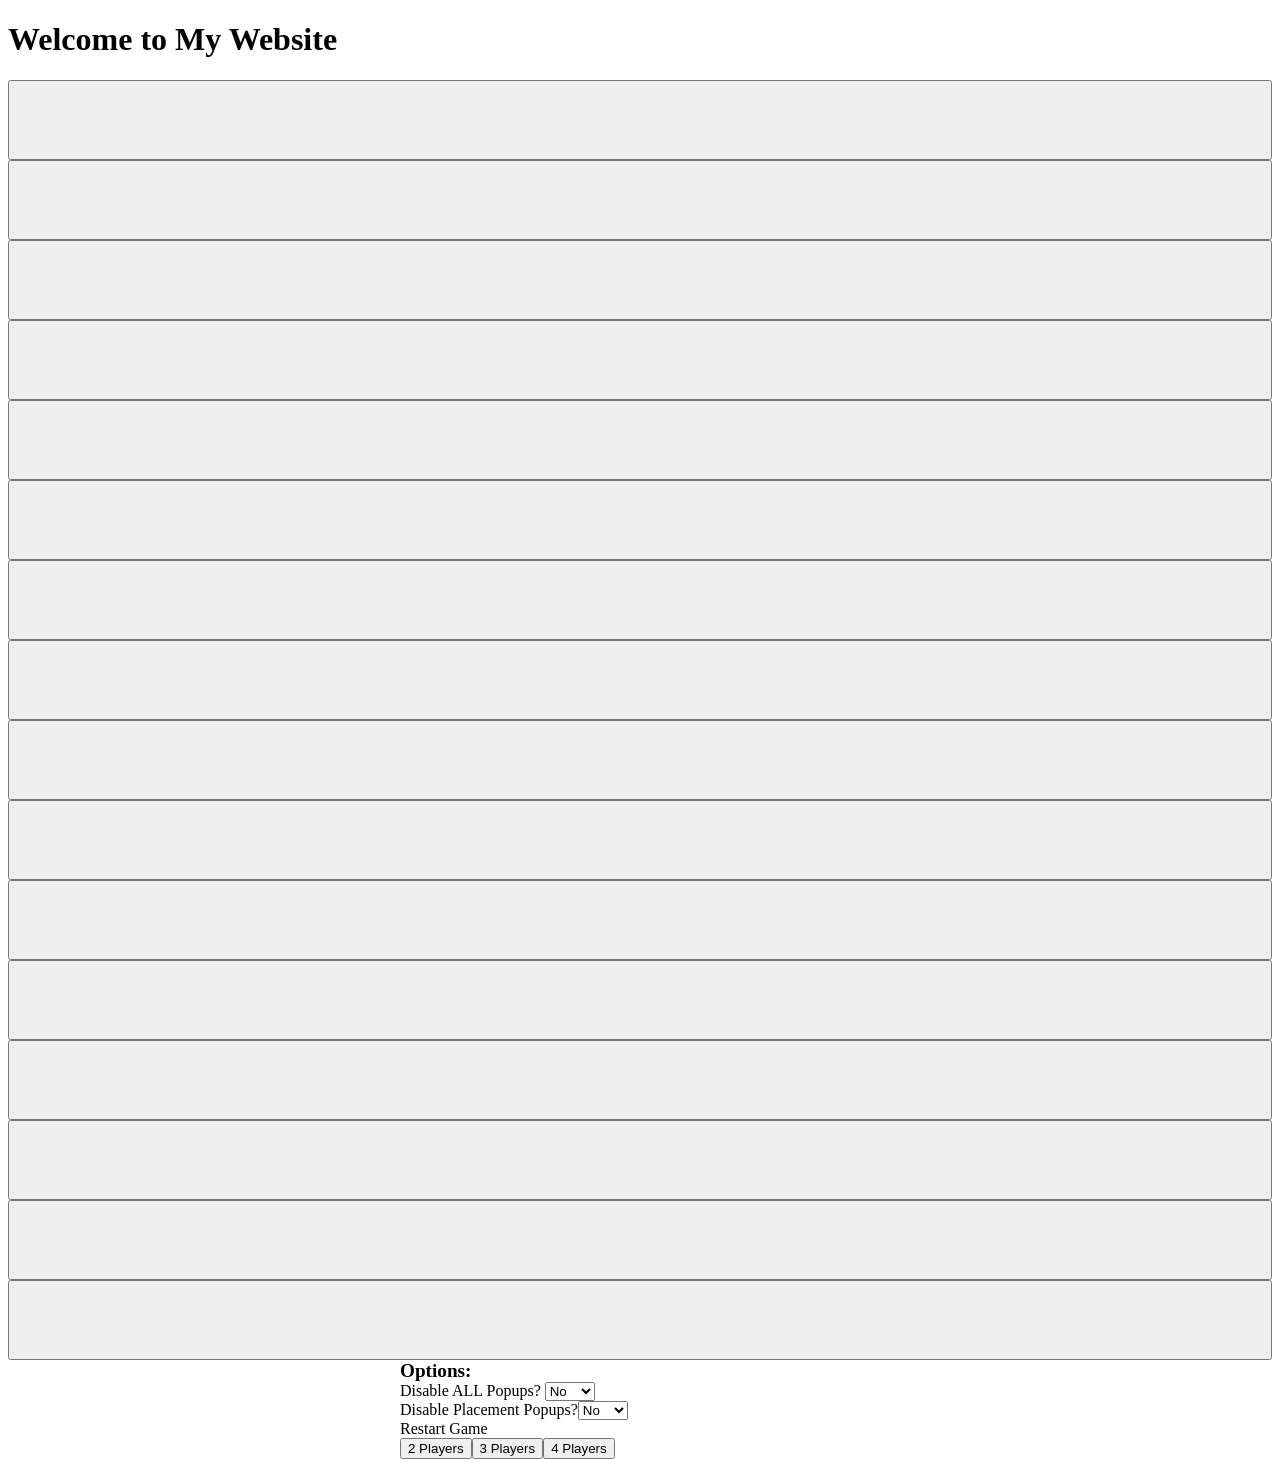
==== frontend/game.html @ 6bd7d8ab "Basic Setup for Menu Frontend For quicker checks locally to make sure it functions add CheckUpdateBo" ====
<!DOCTYPE html>
<html lang="en">
	<head>
		<meta charset="UTF-8">
		<meta name="viewport" content="width=device-width, initial-scale=1.0">
		<meta http-equiv="X-UA-Compatible" content="ie=edge">
		<title>My Website</title>
		<link rel="stylesheet" href="css/style.css">
		<link rel="icon" href="./favicon.ico" type="image/x-icon">
	</head>
	<body>
		<main>
		<h1>Welcome to My Website</h1>
		<!-- 
		<div>
			<button onclick="GetFetch()">
				Get in Console
			</button>
			<button onclick="MoveRequest(1,1,1)">
				Post 1,1,1
			</button>
		</div> -->

	<div id="field">
		<div>
			<div id="board"></div>
		</div>
		<div class="sideblock">
			<div id="ui_side" class="side-options">
				<div class="option_title">Options:</div>
				<form id="option_side">
					<div>
						Disable ALL Popups?
						<select id="skip_all_popup">
							<option>No</option>
							<option>Yes</option>
						</select>
					</div>
				</form>
				<div>
					Restart Game
				</div>
				<div id="reset_buttons"></div>
			</div>
		</div>
	</div>
	
		<script type="module"	src="./script/buildUI.js"></script>
		<script type="module"	src="./script/buildBoard.js"></script>
		<script type="module"	src="./script/confirmWindow.js"></script>

		</main>
	</body>
</html>
---- frontend/css/style.css ----
#field *:child {
	/*
	display:inline-table;
	*/
}
.option_title{
	font-size:120%;
	font-weight:bold;
}

#board {
    display: grid;
	/*
    grid-template-columns: repeat(4, 80px);
	*/
}
.board {
    display: grid;
    grid-template-columns: repeat(4, 80px);
    gap: 4px;
    padding: 5px;
}

.cell {
    height: 80px;
}
.invisible{
	height:1px;
	width:1px;
	opacity:0.5;
}
.sideblock{
	position:absolute;
	max-width:50%;
}
.sideblock:nth-of-type(2){
	left:400px;
}
#ui_side{
	width:300px;
}
#ui_side select {
	width:50px;
}
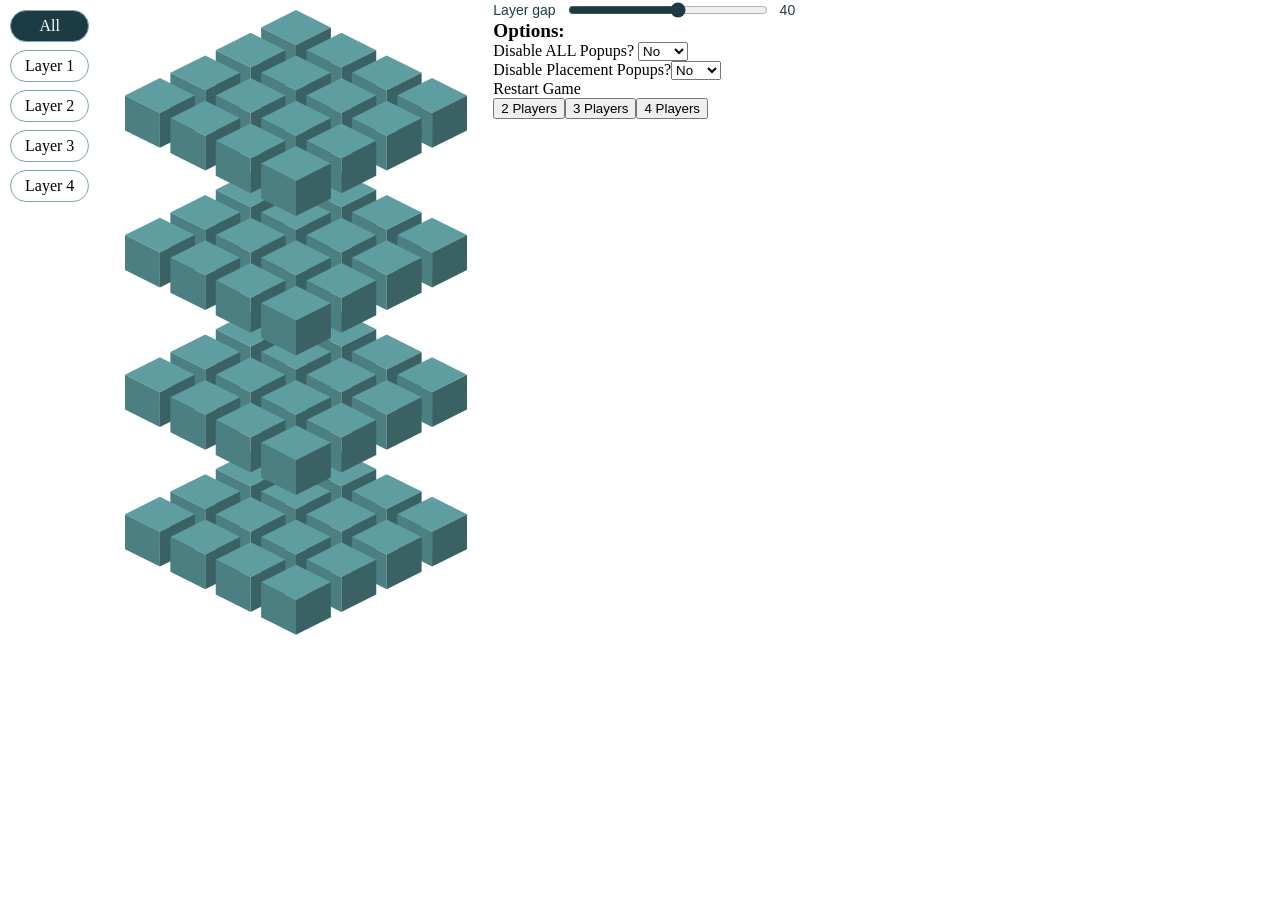
==== commit 7f982549: "wip: replace game page with 3D game view - Move the prototype from testpage.html into game.html (tes" ====
--- a/frontend/game.html
+++ b/frontend/game.html
@@ -1,54 +1,58 @@
 <!DOCTYPE html>
 <html lang="en">
-	<head>
-		<meta charset="UTF-8">
-		<meta name="viewport" content="width=device-width, initial-scale=1.0">
-		<meta http-equiv="X-UA-Compatible" content="ie=edge">
-		<title>My Website</title>
-		<link rel="stylesheet" href="css/style.css">
-		<link rel="icon" href="./favicon.ico" type="image/x-icon">
-	</head>
-	<body>
-		<main>
-		<h1>Welcome to My Website</h1>
-		<!-- 
-		<div>
-			<button onclick="GetFetch()">
-				Get in Console
-			</button>
-			<button onclick="MoveRequest(1,1,1)">
-				Post 1,1,1
-			</button>
-		</div> -->
 
-	<div id="field">
-		<div>
-			<div id="board"></div>
-		</div>
-		<div class="sideblock">
-			<div id="ui_side" class="side-options">
-				<div class="option_title">Options:</div>
-				<form id="option_side">
+<head>
+	<meta charset="UTF-8">
+	<meta name="viewport" content="width=device-width, initial-scale=1.0">
+	<meta http-equiv="X-UA-Compatible" content="ie=edge">
+	<title>My Website</title>
+	<link rel="stylesheet" href="css/style.css">
+	<link rel="stylesheet" href="css/cubeStyle.css">
+	<link rel="icon" href="./favicon.ico" type="image/x-icon">
+</head>
+
+<body class="left"> <!-- i made css class for left center and right -->
+
+
+  <div Id="layer_toggles" class="controls"></div>
+
+  <div class="svg-container">
+    <svg class="svg" xmlns="http://www.w3.org/2000/svg"></svg>
+  </div>
+
+
+
+  <div class="flex-col">
+    <label class="slider">
+      Layer gap
+      <input type="range" id="gapSlider" min="0" max="80" value="40">
+      <output id="gapValue">40</output>
+    </label>
+    <!-- <div class="controls">
+      
+    </div>  other buttons? -->
+    <div id="ui_side" class="side-options">
+					<div class="option_title">Options:</div>
+					<form id="option_side">
+						<div>
+							Disable ALL Popups?
+							<select id="skip_all_popup">
+								<option>No</option>
+								<option>Yes</option>
+							</select>
+						</div>
+					</form>
 					<div>
-						Disable ALL Popups?
-						<select id="skip_all_popup">
-							<option>No</option>
-							<option>Yes</option>
-						</select>
+						Restart Game
 					</div>
-				</form>
-				<div>
-					Restart Game
+					<div id="reset_buttons"></div>
 				</div>
-				<div id="reset_buttons"></div>
-			</div>
-		</div>
-	</div>
-	
-		<script type="module"	src="./script/buildUI.js"></script>
-		<script type="module"	src="./script/buildBoard.js"></script>
-		<script type="module"	src="./script/confirmWindow.js"></script>
+  </div>
+</body>
+<script type="module" src="./script/gameViewBuilder.js"></script>
+<script type="module" src="./script/buildUI.js"></script>
+<script type="module" src="./script/buildBoard.js"></script>
+<script type="module" src="./script/confirmWindow.js"></script>
 
-		</main>
-	</body>
-</html>
+
+</html>
--- a/frontend/css/cubeStyle.css
+++ b/frontend/css/cubeStyle.css
@@ -0,0 +1,170 @@
+html,
+body {
+    width: 100%;
+    height: 100%;
+    margin: 0px;
+    padding-bottom: 10px;
+    display: flex;
+
+    gap: 16px;
+}
+
+body.center{
+    flex-direction: column;
+    align-items: center;
+    justify-content: center;
+}
+
+body.left{
+    flex-direction: row;
+    align-items:flex-start;
+    justify-content:left;
+}
+
+body.right{
+    flex-direction: row-reverse;
+    align-items:flex-start;
+    justify-content:right;
+}
+
+
+
+
+.svg-container {
+    width: 38vh;
+    height: 95vh;
+
+    display: flex;
+    align-items:self-start;
+    flex-direction:column;
+    justify-content:start;
+    padding: 10px;
+}
+
+svg {
+    overflow: visible;
+}
+
+
+/* === layer buttons === */
+
+.controls {
+    display: flex;
+    padding: 10px;
+    gap: 8px;
+}
+
+body.left .controls{
+    flex-direction: column;
+}
+
+body.center .controls{
+    flex-direction: row;
+}
+
+body.right .controls{
+    flex-direction: column;
+}
+
+
+.controls button {
+    font: inherit;
+    padding: 6px 14px;
+    border: 1px solid #7aa7b0;
+    border-radius: 999px;
+    background: white;
+    cursor: pointer;
+    transition: color 0.2s;
+    /* what does this do*/
+}
+
+.controls button.active {
+    background: #1d3b44;
+    color: white;
+}
+
+/* === layer focus mode === */
+.layer {
+    transition: opacity 0.3s;
+}
+
+.svg.focus .layer {
+    /* when no focus */
+    opacity: 0.12;
+    pointer-events: none;
+    /* faded layers can't be hovered or clicked */
+}
+
+.svg.focus .layer.active {
+    /* when yes focus */
+    opacity: 1;
+    pointer-events: auto;
+}
+
+
+
+/* === cubes === */
+.cube {
+    translate: 0 0;
+    transition: translate 0.2s ease-out, filter 0.2s ease-out;
+}
+
+.cell:hover .cube {
+    translate: 0 -4px;
+    /*this pops cube up*/
+    filter: drop-shadow(0 4px 3px rgb(0 0 0 / 0.25));
+}
+
+.cell.locked { pointer-events: none;}
+
+/*
+color testing 
+
+.topFace   { fill: #5F9EA0; }
+.leftFace  { fill: #4B7F81; }
+.rightFace { fill: #3A6264; }
+
+.topFace   { fill: #967B91; }
+.leftFace  { fill: #7E6678; }
+.rightFace { fill: #665160; }
+
+.topFace   { fill: #C5A85A; }
+.leftFace  { fill: #A88F4C; }
+.rightFace { fill: #8B763F; }
+
+.topFace   { fill: #7189B0; }
+.leftFace  { fill: #5E7395; }
+.rightFace { fill: #4B5D7A; }
+
+*/
+.hit {fill: transparent;}
+.topFace   { fill: #5F9EA0; }
+.leftFace  { fill: #4B7F81; }
+.rightFace { fill: #3A6264; }
+
+
+.selected .topFace {fill: #C9825B;}
+.selected .leftFace {fill: #AD6B4B;}
+.selected .rightFace {fill: #90563F;}
+
+
+
+/* === slider === */
+.slider {
+    display: flex;
+    align-items: center;
+    gap: 10px;
+    font-family: sans-serif;
+    font-size: 14px;
+    color: #1d3b44;
+}
+
+.slider input {
+    width: 200px;
+    accent-color: #1d3b44;
+}
+
+.slider output {
+    min-width: 2ch;
+    text-align: right;
+}
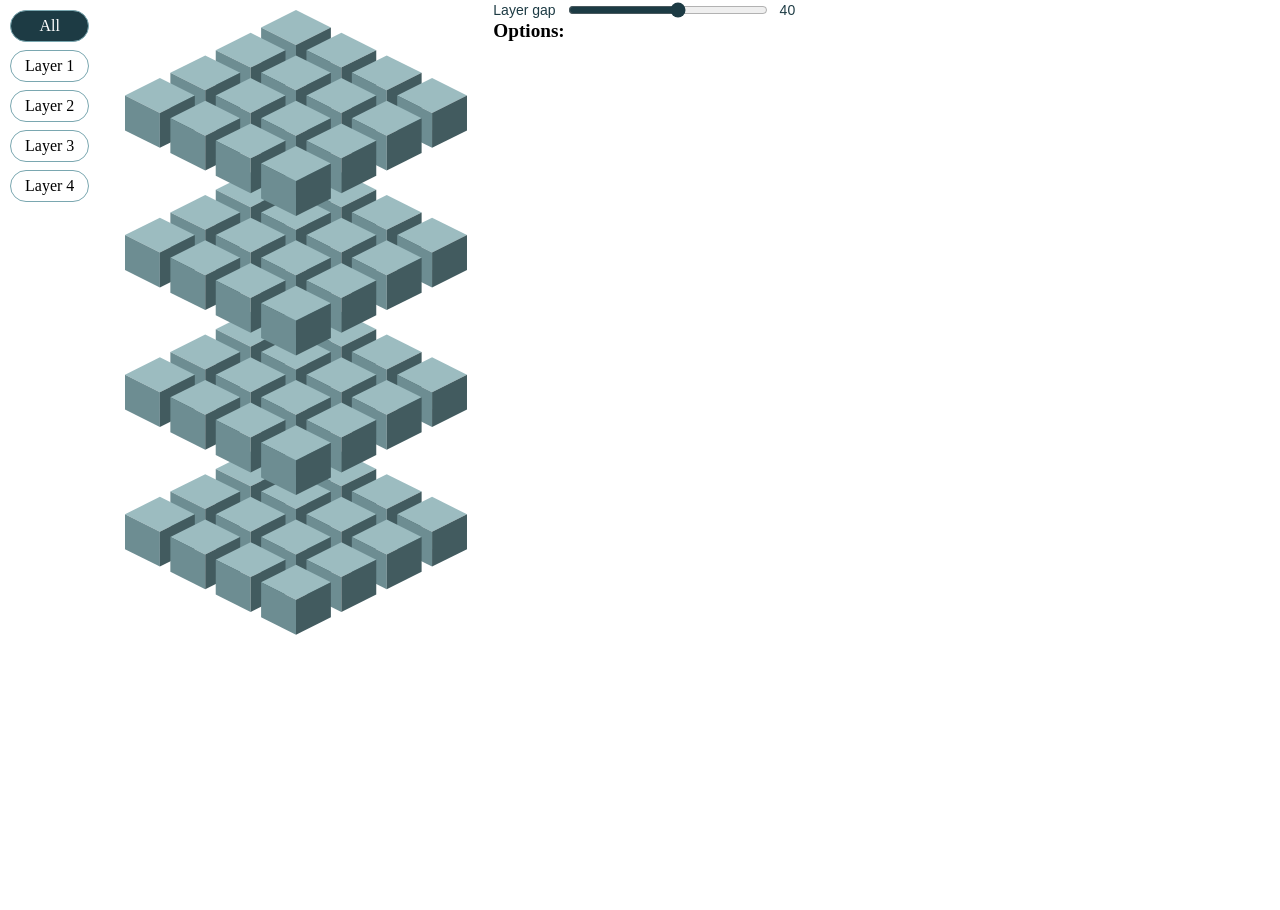
==== commit 615c994a: "add buildOptions.js and refactored over functionality from buildUI.js to it instead, and change html" ====
--- a/frontend/game.html
+++ b/frontend/game.html
@@ -14,45 +14,44 @@
 <body class="left"> <!-- i made css class for left center and right -->
 
 
-  <div Id="layer_toggles" class="controls"></div>
+	<div Id="layer_toggles" class="controls"></div>
 
-  <div class="svg-container">
-    <svg class="svg" xmlns="http://www.w3.org/2000/svg"></svg>
-  </div>
+	<div class="svg-container">
+		<svg class="svg" xmlns="http://www.w3.org/2000/svg"></svg>
+	</div>
 
 
 
-  <div class="flex-col">
-    <label class="slider">
-      Layer gap
-      <input type="range" id="gapSlider" min="0" max="80" value="40">
-      <output id="gapValue">40</output>
-    </label>
-    <!-- <div class="controls">
-      
-    </div>  other buttons? -->
-    <div id="ui_side" class="side-options">
-					<div class="option_title">Options:</div>
-					<form id="option_side">
-						<div>
-							Disable ALL Popups?
-							<select id="skip_all_popup">
-								<option>No</option>
-								<option>Yes</option>
-							</select>
-						</div>
-					</form>
-					<div>
-						Restart Game
-					</div>
-					<div id="reset_buttons"></div>
-				</div>
-  </div>
+	<div class="flex-col">
+		<label class="slider">
+			Layer gap
+			<input type="range" id="gapSlider" min="0" max="80" value="40">
+			<output id="gapValue">40</output>
+		</label>
+		<!-- <div class="controls"> -->
+			
+		<div id="options" class="side-options">
+			<div class="option_title">Options:</div>
+			<form id="options_form">
+				<div id="disable_all_container"></div>
+				<div id="disable_placement_container"></div>
+			</form>
+			<div id="reset_container"></div>
+		</div>
+
+<!--
+		<div id="ui_side" class="side-options">
+			<div class="option_title">Options:</div>
+			<form id="option_side">
+				<div id="reset_buttons"></div>
+		</div>
+	</div>
+-->
+	</div>
 </body>
-<script type="module" src="./script/gameViewBuilder.js"></script>
+
 <script type="module" src="./script/buildUI.js"></script>
-<script type="module" src="./script/buildBoard.js"></script>
-<script type="module" src="./script/confirmWindow.js"></script>
+<script type="module" src="./script/buildGame.js"></script>
 
 
 </html>
--- a/frontend/css/cubeStyle.css
+++ b/frontend/css/cubeStyle.css
@@ -117,38 +117,55 @@
 
 .cell.locked { pointer-events: none;}
 
+.hit {fill: transparent;}
+.topFace   { fill: #9cbcc0; }
+.leftFace  { fill: #6d8d92; }
+.rightFace { fill: #425b5f; }
+
 /*
-color testing 
 
-.topFace   { fill: #5F9EA0; }
-.leftFace  { fill: #4B7F81; }
-.rightFace { fill: #3A6264; }
+.topFace   { fill: #b8b4a8; }
+.leftFace  { fill: #868278; }
+.rightFace { fill: #55524a; }
 
-.topFace   { fill: #967B91; }
-.leftFace  { fill: #7E6678; }
-.rightFace { fill: #665160; }
+.topFace   { fill: #9cbcc0; }
+.leftFace  { fill: #6d8d92; }
+.rightFace { fill: #425b5f; }
+*/
 
-.topFace   { fill: #C5A85A; }
-.leftFace  { fill: #A88F4C; }
-.rightFace { fill: #8B763F; }
+/* === player colors === */
+.cube_color_red .topFace   { fill: #e32a4c; }
+.cube_color_red .leftFace  { fill: #a51c35; }
+.cube_color_red .rightFace { fill: #6b1123; }
 
-.topFace   { fill: #7189B0; }
-.leftFace  { fill: #5E7395; }
-.rightFace { fill: #4B5D7A; }
+.cube_color_orange .topFace   { fill: #ffcb7a; }
+.cube_color_orange .leftFace  { fill: #eea64b; }
+.cube_color_orange .rightFace { fill: #c17747; }
 
+.cube_color_green .topFace   { fill: #2ee59d; }
+.cube_color_green .leftFace  { fill: #19b47c; }
+.cube_color_green .rightFace { fill: #1c6b42; }
+
+.cube_color_blue .topFace   { fill: #4d9fff; }
+.cube_color_blue .leftFace  { fill: #2d6fd4; }
+.cube_color_blue .rightFace { fill: #1e4993; }
+/*
+.cube_color_red .topFace   { fill:#e32a4c }
+.cube_color_red .leftFace  { fill: #96182f }
+.cube_color_red .rightFace { fill: #4d0b19 }
+
+.cube_color_orange .topFace   { fill: #ffcb7a; }
+.cube_color_orange .leftFace  { fill: #ea9d3f; }
+.cube_color_orange .rightFace { fill: #b2623a; }
+
+.cube_color_green .topFace   { fill: #2ee59d; }
+.cube_color_green .leftFace  { fill: #14a874; }
+.cube_color_green .rightFace { fill: #174d2b; }
+
+.cube_color_blue .topFace   { fill: #4d9fff}
+.cube_color_blue .leftFace  { fill: #2563c9}
+.cube_color_blue .rightFace { fill: #123478}
 */
-.hit {fill: transparent;}
-.topFace   { fill: #5F9EA0; }
-.leftFace  { fill: #4B7F81; }
-.rightFace { fill: #3A6264; }
-
-
-.selected .topFace {fill: #C9825B;}
-.selected .leftFace {fill: #AD6B4B;}
-.selected .rightFace {fill: #90563F;}
-
-
-
 /* === slider === */
 .slider {
     display: flex;
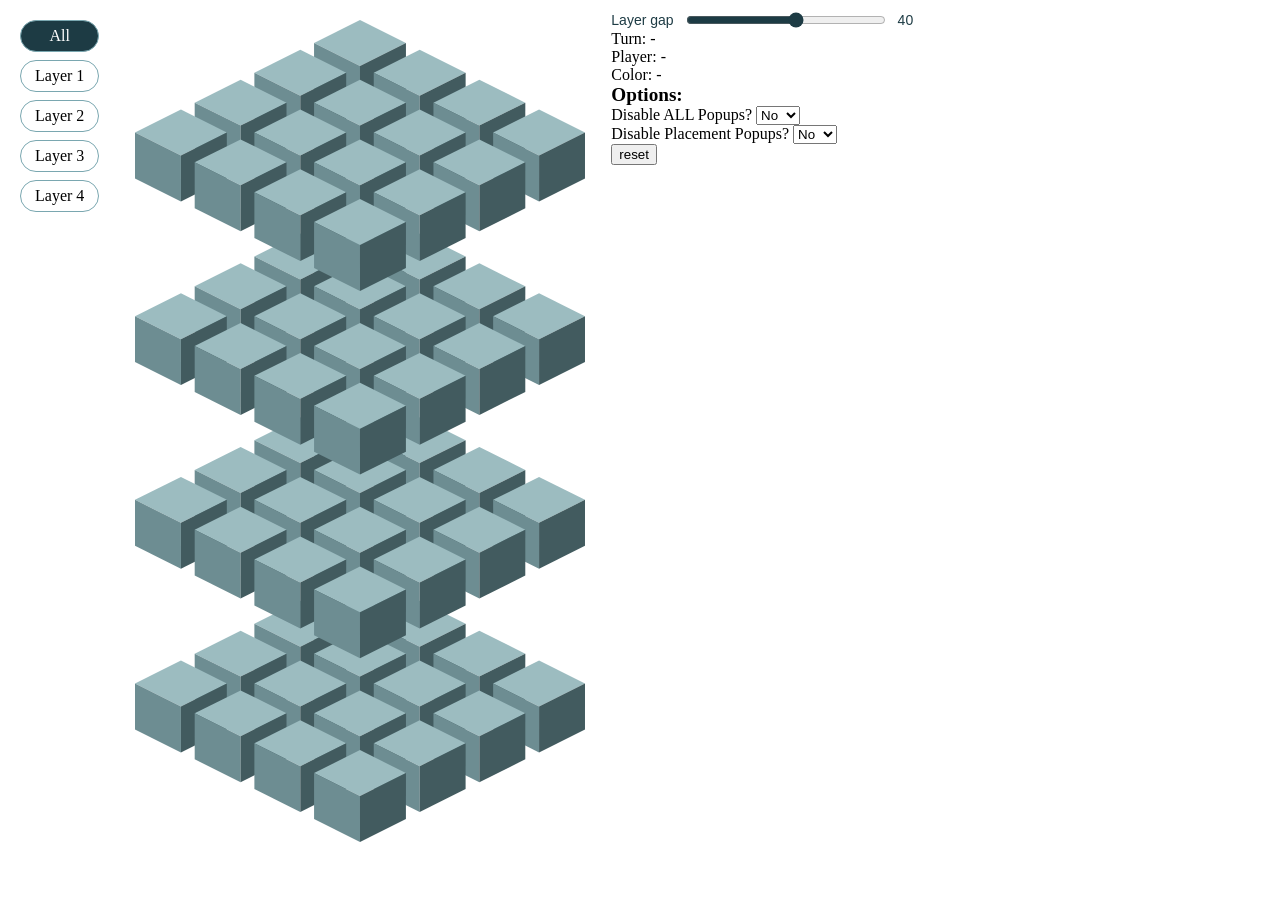
==== commit f3a6ddde: "Split move handling into functions and add game info panel - Replace the inline click handler in bui" ====
--- a/frontend/game.html
+++ b/frontend/game.html
@@ -28,8 +28,9 @@
 			<input type="range" id="gapSlider" min="0" max="80" value="40">
 			<output id="gapValue">40</output>
 		</label>
-		<!-- <div class="controls"> -->
-			
+
+		<div id="game_info"></div>
+		
 		<div id="options" class="side-options">
 			<div class="option_title">Options:</div>
 			<form id="options_form">
@@ -39,18 +40,25 @@
 			<div id="reset_container"></div>
 		</div>
 
-<!--
-		<div id="ui_side" class="side-options">
+		<!-- <div id="ui_side" class="side-options">
 			<div class="option_title">Options:</div>
 			<form id="option_side">
-				<div id="reset_buttons"></div>
-		</div>
-	</div>
--->
-	</div>
+				<div>
+					Disable ALL Popups?
+					<select id="skip_all_popup">
+						<option>No</option>
+						<option>Yes</option>
+					</select>
+				</div>
+			</form>
+			<div>
+				Restart Game
+			</div>
+			<div id="reset_buttons"></div>
+		</div> -->
 </body>
 
-<script type="module" src="./script/buildUI.js"></script>
+<!-- <script type="module" src="./script/buildUI.js"></script> -->
 <script type="module" src="./script/buildGame.js"></script>
 
 
--- a/frontend/css/cubeStyle.css
+++ b/frontend/css/cubeStyle.css
@@ -3,7 +3,7 @@
     width: 100%;
     height: 100%;
     margin: 0px;
-    padding-bottom: 10px;
+    padding: 5px;
     display: flex;
 
     gap: 16px;
@@ -31,9 +31,10 @@
 
 
 .svg-container {
-    width: 38vh;
+    width: 50vh;
     height: 95vh;
-
+    min-width: 30vh;
+    min-height: 50vh;
     display: flex;
     align-items:self-start;
     flex-direction:column;
